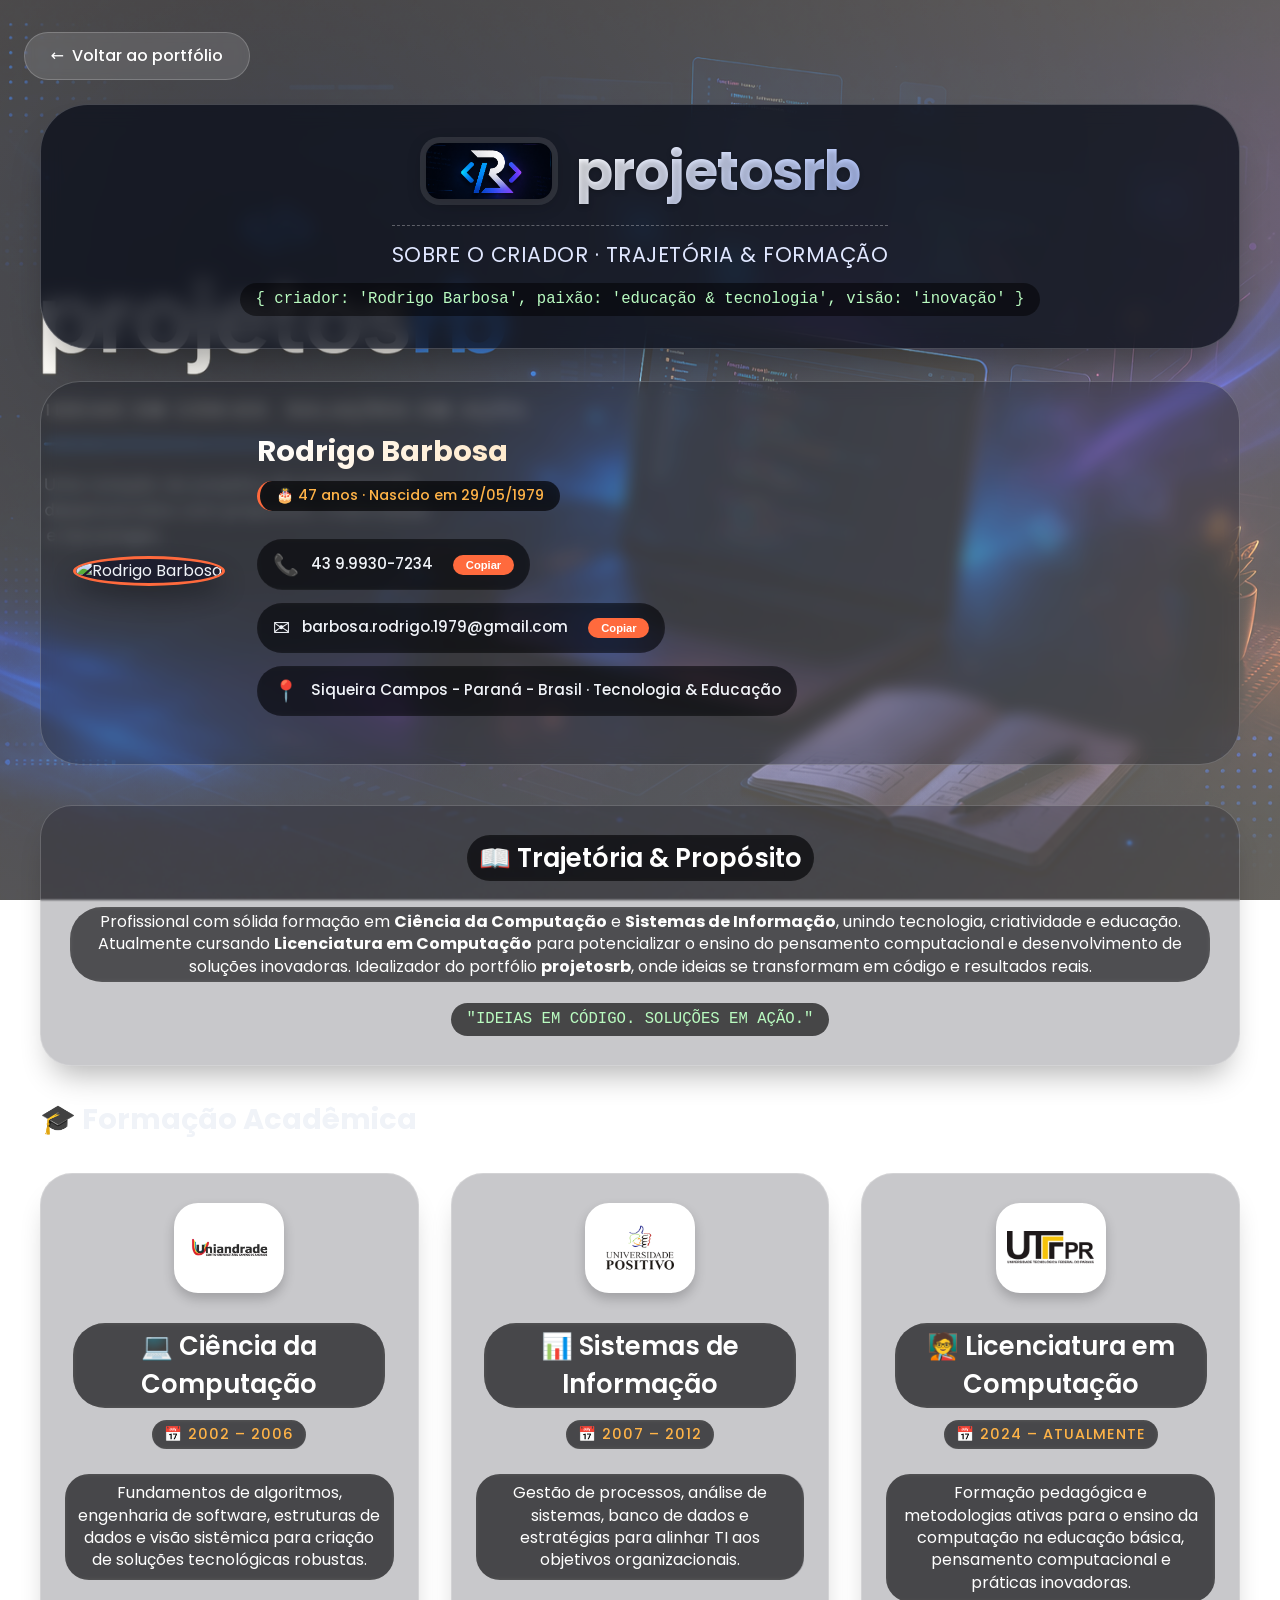
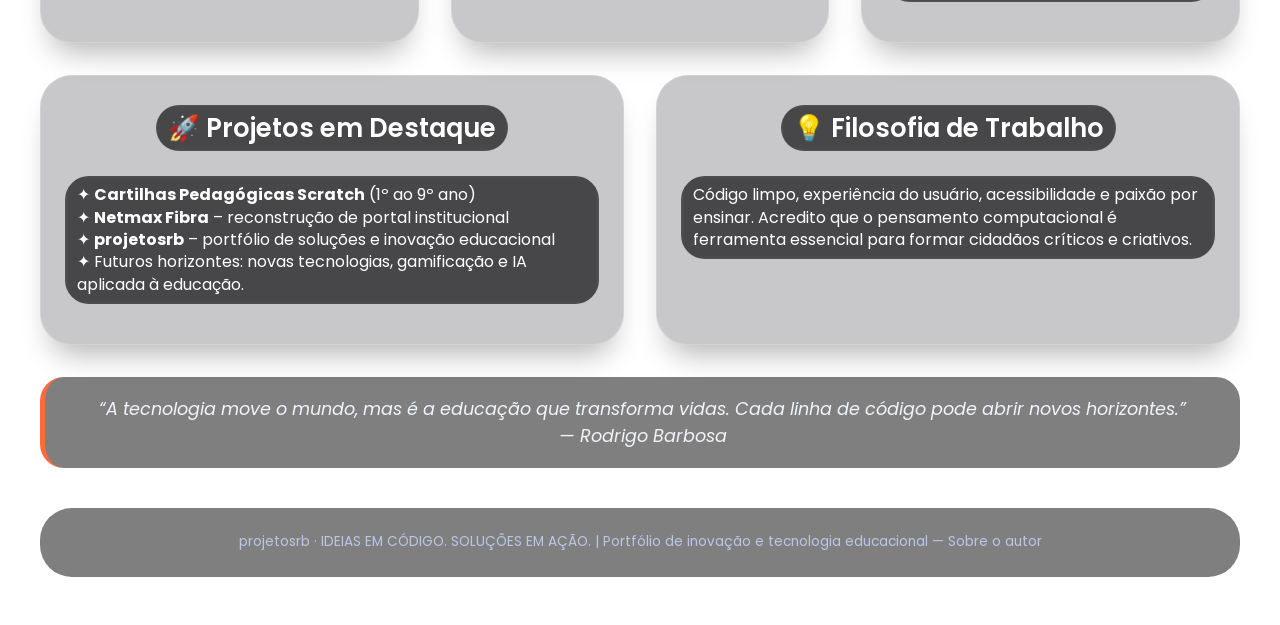
==== pages/sobre_mim.html @ 8f5d00f2 "Criação da página sobre_mim" ====
<!DOCTYPE html>
<!--
     ===================================================================
        projetosrb · Sobre Rodrigo Barbosa
     ===================================================================
        Objetivo: Página institucional com biografia, formação acadêmica,
                  contatos e trajetória profissional, mantendo a identidade
                  visual do portfólio principal.
        Autor : Rodrigo Barbosa
        Data  : 2026
     ===================================================================
-->
<html lang="pt-BR">
<head>
    <!-- Define a codificação de caracteres como UTF-8 para suporte total a acentos e caracteres especiais -->
    <meta charset="UTF-8">
    <!-- Configura a viewport para responsividade em dispositivos móveis, garantindo que o conteúdo se ajuste à tela -->
    <meta name="viewport" content="width=device-width, initial-scale=1.0, viewport-fit=cover">
    <!-- Título da aba do navegador, importante para SEO e identificação da página -->
    <title>projetosrb · Sobre Rodrigo Barbosa</title>
    <!-- Importa as fontes Poppins e Inter do Google Fonts para manter a identidade visual consistente com o portfólio principal -->
    <link href="https://fonts.googleapis.com/css2?family=Inter:opsz,wght@14..32,300..700&family=Poppins:wght@300;400;500;600;700;800&display=swap" rel="stylesheet">
    <!-- Importa o arquivo CSS principal que contém todos os estilos globais do portfólio -->
    <link rel="stylesheet" href="../assets/css/style.css">
</head>
<body>
    <!-- Wrapper principal que envolve todo o conteúdo da página, utilizado para controle de layout -->
    <div class="wrapper">
        <!-- Botão de retorno que permite ao usuário voltar facilmente para a página inicial do portfólio -->
        <a href="../index.html" class="btn-voltar">
            <!-- Símbolo de seta para indicar ação de voltar -->
            <span>←</span> Voltar ao portfólio
        </a>

        <!-- Container principal que agrupa todo o conteúdo específico da página "sobre" -->
        <div class="sobre-container">
            <!-- Seção Hero: área de destaque com logo, título e uma tagline que resume o propósito -->
            <div class="hero">
                <!-- Div que agrupa a logo e o título principal -->
                <div class="logo-titulo">
                    <!-- Imagem da logo do projetosrb; se não carregar, o evento onerror a oculta -->
                    <img src="../assets/images/logo_projetosrb_2.png" alt="logo projetosrb" class="logo-simbolo"
                        onerror="this.style.display='none'">
                    <!-- Título principal da página -->
                    <h1>projetosrb</h1>
                </div>
                <!-- Tagline que descreve o conteúdo da seção -->
                <div class="tagline">SOBRE O CRIADOR · TRAJETÓRIA & FORMAÇÃO</div>
                <!-- Pequeno snippet de código estilizado que representa de forma criativa os dados do criador -->
                <div class="code-snippet">
                    { criador: 'Rodrigo Barbosa', paixão: 'educação & tecnologia', visão: 'inovação' }
                </div>
            </div>

            <!-- Card principal que exibe o perfil e as informações de contato -->
            <div class="profile-card">
                <!-- Linha de perfil que organiza avatar e dados lado a lado -->
                <div class="perfil-linha">
                    <!-- Envoltório da imagem de avatar -->
                    <div class="avatar-wrapper">
                        <!-- Imagem do avatar de Rodrigo Barbosa; caso não exista, usa um placeholder do placehold.co -->
                        <img src="../assets/images/avatar_rodrigo.png" alt="Rodrigo Barbosa" class="avatar-img"
                             onerror="this.src='https://placehold.co/200x200?text=Rodrigo+Barbosa';this.onerror=null;">
                    </div>
                    <!-- Div que contém as informações textuais e de contato -->
                    <div class="info-dados">
                        <!-- Nome completo -->
                        <h2>Rodrigo Barbosa</h2>
                        <!-- Badge que exibirá a idade calculada dinamicamente via JavaScript (nascimento: 29/05/1979) -->
                        <div class="badge-idade" id="idadeDinamica">● Carregando idade...</div>
                        
                        <!-- Item de contato: telefone -->
                        <div class="contato-item">
                            <!-- Ícone representando telefone -->
                            <span class="contato-icone">📞</span>
                            <!-- Span com o texto do telefone, possui ID para ser referenciado no botão copiar -->
                            <span class="contato-texto" id="telefoneTexto">43 9.9930-7234</span>
                            <!-- Botão que ao ser clicado copia o conteúdo do span correspondente -->
                            <button class="btn-copiar" data-copiar="telefoneTexto">Copiar</button>
                        </div>
                        <!-- Item de contato: e-mail -->
                        <div class="contato-item">
                            <span class="contato-icone">✉️</span>
                            <!-- Span com o texto do e-mail, possui ID para ser referenciado no botão copiar -->
                            <span class="contato-texto" id="emailTexto">barbosa.rodrigo.1979@gmail.com</span>
                            <button class="btn-copiar" data-copiar="emailTexto">Copiar</button>
                        </div>
                        <!-- Item de contato: localização -->
                        <div class="contato-item">
                            <span class="contato-icone">📍</span>
                            <span class="contato-texto">Siqueira Campos - Paraná - Brasil · Tecnologia & Educação</span>
                        </div>
                    </div>
                </div>
            </div>

            <!-- Card que apresenta a trajetória e o propósito profissional -->
            <div class="card-projeto">
                <!-- Título com ícone para maior expressividade -->
                <h3>📖 Trajetória & Propósito</h3>
                <!-- Div que contém a descrição principal da biografia -->
                <div class="descricao-principal">
                    Profissional com sólida formação em <strong>Ciência da Computação</strong> e <strong>Sistemas de Informação</strong>, 
                    unindo tecnologia, criatividade e educação. Atualmente cursando <strong>Licenciatura em Computação</strong> para 
                    potencializar o ensino do pensamento computacional e desenvolvimento de soluções inovadoras. 
                    Idealizador do portfólio <strong>projetosrb</strong>, onde ideias se transformam em código e resultados reais.
                </div>
                <!-- Snippet de código com uma frase de efeito, reforçando a identidade visual -->
                <div class="code-snippet">
                    "IDEIAS EM CÓDIGO. SOLUÇÕES EM AÇÃO."
                </div>
            </div>

            <!-- Título da seção de formação acadêmica -->
            <h2>🎓 Formação Acadêmica</h2>
            
            <!-- Grid que organiza os cards de cada formação em layout responsivo -->
            <div class="formacao-grid">
                <!-- Card: Ciência da Computação com logo da instituição -->
                <div class="card-formacao">
                    <!-- Envoltório para a logo da instituição de ensino -->
                    <div class="curso-logo-wrapper">
                        <!-- Logo da Uniandrade; se falhar, exibe placeholder -->
                        <img src="../assets/images/logo_uniandrade.webp" alt="Logo Uniandrade" class="logo-instituicao"
                             onerror="this.src='https://placehold.co/110x90?text=Uniandrade'">
                    </div>
                    <!-- Título do curso com ícone temático -->
                    <div class="curso-titulo">💻 Ciência da Computação</div>
                    <!-- Período de realização do curso -->
                    <div class="curso-periodo">📅 2002 – 2006</div>
                    <!-- Descrição resumida dos conhecimentos adquiridos -->
                    <div class="curso-desc">
                        Fundamentos de algoritmos, engenharia de software, estruturas de dados e visão sistêmica para criação de soluções tecnológicas robustas.
                    </div>
                </div>
                
                <!-- Card: Sistemas de Informação com logo da instituição -->
                <div class="card-formacao">
                    <div class="curso-logo-wrapper">
                        <!-- Logo da Universidade Positivo (UP); fallback em caso de erro -->
                        <img src="../assets/images/UP_logo.png" alt="Logo Universidade Positivo" class="logo-instituicao"
                             onerror="this.src='https://placehold.co/110x90?text=UP'">
                    </div>
                    <div class="curso-titulo">📊 Sistemas de Informação</div>
                    <div class="curso-periodo">📅 2007 – 2012</div>
                    <div class="curso-desc">
                        Gestão de processos, análise de sistemas, banco de dados e estratégias para alinhar TI aos objetivos organizacionais.
                    </div>
                </div>
                
                <!-- Card: Licenciatura em Computação (cursando) com logo da instituição -->
                <div class="card-formacao">
                    <div class="curso-logo-wrapper">
                        <!-- Logo da UTFPR; fallback em caso de falha no carregamento -->
                        <img src="../assets/images/UTFPR_logo.png" alt="Logo UTFPR" class="logo-instituicao"
                             onerror="this.src='https://placehold.co/110x90?text=UTFPR'">
                    </div>
                    <div class="curso-titulo">🧑‍🏫 Licenciatura em Computação</div>
                    <div class="curso-periodo">📅 2024 – Atualmente</div>
                    <div class="curso-desc">
                        Formação pedagógica e metodologias ativas para o ensino da computação na educação básica, pensamento computacional e práticas inovadoras.
                    </div>
                </div>
            </div>

            <!-- Container para diferenciais: projetos em destaque e filosofia de trabalho -->
            <div class="diferenciais-container">
                <!-- Card que lista projetos em destaque -->
                <div class="card-formacao">
                    <div class="curso-titulo">🚀 Projetos em Destaque</div>
                    <div class="curso-desc">
                        ✦ <strong>Cartilhas Pedagógicas Scratch</strong> (1º ao 9º ano)<br>
                        ✦ <strong>Netmax Fibra</strong> – reconstrução de portal institucional<br>
                        ✦ <strong>projetosrb</strong> – portfólio de soluções e inovação educacional<br>
                        ✦ Futuros horizontes: novas tecnologias, gamificação e IA aplicada à educação.
                    </div>
                </div>
                <!-- Card que descreve a filosofia de trabalho -->
                <div class="card-formacao">
                    <div class="curso-titulo">💡 Filosofia de Trabalho</div>
                    <div class="curso-desc">
                        Código limpo, experiência do usuário, acessibilidade e paixão por ensinar. 
                        Acredito que o pensamento computacional é ferramenta essencial para formar cidadãos críticos e criativos.
                    </div>
                </div>
            </div>

            <!-- Citação motivacional e visão pessoal, destacada visualmente -->
            <div class="citacao">
                “A tecnologia move o mundo, mas é a educação que transforma vidas. Cada linha de código pode abrir novos horizontes.”
                <br>— Rodrigo Barbosa
            </div>

            <!-- Rodapé da página, alinhado com o design original do portfólio -->
            <div class="footer">
                <span>projetosrb · IDEIAS EM CÓDIGO. SOLUÇÕES EM AÇÃO. </span>
                <!-- Separador visual entre os textos do rodapé -->
                <span class="footer-separator">|</span>
                <span>Portfólio de inovação e tecnologia educacional — Sobre o autor</span>
            </div>
        </div>
    </div>

    <!-- Inclusão do script externo que gerencia idade dinâmica, funcionalidade de copiar e fallback do avatar -->
    <script src="../assets/js/script.js"></script>
</body>
</html>
---- assets/css/style.css ----
/*
===================================================================
            Folha de Estilos - Portfólio de Projetos RB
===================================================================
Objetivo: Estilizar a página de exibição de projetos com fundo
           temático, cards responsivos, efeitos de vidro (glassmorphism),
           animações suaves e adaptação para dispositivos móveis.
           
           INCLUI ESTILOS DA PÁGINA "SOBRE MIM" (sobre_mim.html)
           INCLUI ESTILOS DO CARROSSEL (index.html)
           
           ✨ ATUALIZAÇÃO: Adicionados estilos específicos para o
           card "Sobre Mim" no carrossel e melhorias no layout.
           
Autor : Rodrigo Barbosa
Data  : 2026 (Atualizado com estilos do carrossel)
===================================================================
*/

/* Seletor universal: aplica reset de margens, preenchimentos e modelo de caixa */
* {
    margin: 0;
    padding: 0;
    box-sizing: border-box;
}

/* Estilo do corpo da página */
body {
    background-image: url('../images/fundo_projetosrb.png');
    background-size: cover;
    background-position: center center;
    background-attachment: fixed;
    background-repeat: no-repeat;
    font-family: 'Poppins', 'Segoe UI', system-ui, -apple-system, 'Inter', sans-serif;
    color: #f0f3f8;
    line-height: 1.5;
    scroll-behavior: smooth;
}

/* Pseudo-elemento para criar um gradiente radial sobreposto ao fundo */
body::before {
    content: "";
    position: fixed;
    top: 0;
    left: 0;
    width: 100%;
    height: 100%;
    background: radial-gradient(circle at 20% 30%, rgba(255, 250, 235, 0.25), rgba(255, 245, 220, 0.4));
    pointer-events: none;
    z-index: 0;
}

/* Contêiner principal que envolve todo o conteúdo da página */
.wrapper {
    position: relative;
    z-index: 2;
    max-width: 1400px;
    margin: 0 auto;
    padding: 2rem 1.5rem 3rem;
}

/* Seção hero (cabeçalho principal com efeito glassmorphism) */
.hero {
    background: rgba(8, 12, 25, 0.75);
    backdrop-filter: blur(10px);
    border-radius: 3rem;
    padding: 2rem;
    margin-bottom: 3.5rem;
    text-align: center;
    border: 1px solid rgba(255, 255, 255, 0.2);
    box-shadow: 0 25px 40px -15px rgba(0, 0, 0, 0.4);
}

/* Estilo específico para o hero na página Sobre */
.sobre-container .hero {
    margin-bottom: 2rem;
}

/* Container flexível para o logo e o título principal */
.logo-titulo {
    display: flex;
    align-items: center;
    justify-content: center;
    gap: calc(1rem * 1.15);
    flex-wrap: wrap;
    margin-bottom: 0.75rem;
}

/* Estilo da imagem do logo/símbolo */
.logo-simbolo {
    width: calc(120px * 1.15);
    height: auto;
    filter: drop-shadow(0 4px 8px rgba(0, 0, 0, 0.3));
    background: rgba(255, 255, 255, 0.1);
    border-radius: 20px;
    padding: 6px;
}

/* Título principal h1 dentro da seção hero */
.hero h1 {
    font-size: calc(3rem * 1.15);
    font-weight: 700;
    letter-spacing: -0.02em;
    background: linear-gradient(135deg, #FFFFFF, #B0C4FF);
    background-clip: text;
    -webkit-background-clip: text;
    color: transparent;
    text-shadow: 0 2px 5px rgba(0, 0, 0, 0.2);
    line-height: 1.2;
}

/* Subtítulo / tagline */
.tagline {
    font-size: 1.3rem;
    font-weight: 400;
    color: #e0e7ff;
    border-top: 1px dashed rgba(255, 255, 255, 0.3);
    display: inline-block;
    padding-top: 0.8rem;
    margin-top: 0.5rem;
    letter-spacing: 0.5px;
}

/* Bloco de código estilizado (exemplo de snippet) */
.code-snippet {
    font-family: 'Fira Code', 'Courier New', monospace;
    font-size: calc(0.85rem * 1.15);
    background: rgba(0, 0, 0, 0.5);
    display: inline-block;
    padding: 0.3rem 1rem;
    border-radius: 40px;
    margin-top: 1rem;
    color: #b9fbc0;
}

/* Estilo específico para o code-snippet dentro do card-projeto na página Sobre */
.card-projeto .code-snippet {
    margin-top: 1rem;
    background: rgba(0, 0, 0, 0.65);
}

/* Estilo específico para o hero da página Sobre */
.sobre-container .hero {
    margin-bottom: 2rem;
}

.sobre-container .code-snippet {
    margin-top: 0.8rem;
}

/* ============================================================ */
/* ESTILOS DO CARROSSEL (index.html)                          */
/* ============================================================ */

/* Container principal do carrossel */
.carrossel-container {
    position: relative;
    margin: 2rem 0;
    padding: 0 2.5rem;
}

/* Container dos slides - layout horizontal com scroll suave */
.carrossel-slides {
    display: flex;
    overflow-x: auto;
    scroll-snap-type: x mandatory;
    gap: 2rem;
    padding: 1rem 0.5rem;
    scroll-behavior: smooth;
    -webkit-overflow-scrolling: touch;
    /* Esconde a barra de scroll em navegadores WebKit (Chrome, Safari) */
    scrollbar-width: thin;
    scrollbar-color: #ff6a3d rgba(255, 255, 255, 0.2);
}

/* Estilização da barra de scroll (WebKit) */
.carrossel-slides::-webkit-scrollbar {
    height: 8px;
}

.carrossel-slides::-webkit-scrollbar-track {
    background: rgba(255, 255, 255, 0.2);
    border-radius: 10px;
}

.carrossel-slides::-webkit-scrollbar-thumb {
    background: #ff6a3d;
    border-radius: 10px;
}

/* Cada item do carrossel */
.carrossel-item {
    flex: 0 0 calc(33.333% - 1.35rem);
    min-width: 280px;
    scroll-snap-align: start;
    transition: transform 0.3s ease, opacity 0.3s ease;
}

/* Efeito de escala no item central (opcional, melhora a experiência) */
.carrossel-item:hover {
    transform: scale(1.02);
}

/* Botões de navegação do carrossel (setas) */
.carrossel-btn {
    position: absolute;
    top: 50%;
    transform: translateY(-50%);
    background: rgba(255, 106, 61, 0.85);
    backdrop-filter: blur(4px);
    border: none;
    width: 44px;
    height: 44px;
    border-radius: 50%;
    cursor: pointer;
    font-size: 1.8rem;
    font-weight: bold;
    color: white;
    display: flex;
    align-items: center;
    justify-content: center;
    transition: all 0.2s ease;
    z-index: 10;
    box-shadow: 0 4px 12px rgba(0, 0, 0, 0.3);
}

/* Botão anterior (esquerda) */
.carrossel-btn-prev {
    left: 0;
}

/* Botão próximo (direita) */
.carrossel-btn-next {
    right: 0;
}

/* Efeito hover nos botões de navegação */
.carrossel-btn:hover {
    background: #ff4d1a;
    transform: translateY(-50%) scale(1.1);
    box-shadow: 0 6px 16px rgba(0, 0, 0, 0.4);
}

/* Efeito active (clique) */
.carrossel-btn:active {
    transform: translateY(-50%) scale(0.95);
}

/* Indicadores (dots) do carrossel */
.carrossel-indicadores {
    display: flex;
    justify-content: center;
    gap: 0.75rem;
    margin-top: 2rem;
    flex-wrap: wrap;
}

/* Estilo base de cada indicador */
.indicador {
    width: 10px;
    height: 10px;
    border-radius: 50%;
    background: rgba(255, 255, 255, 0.4);
    cursor: pointer;
    transition: all 0.2s ease;
    display: inline-block;
}

/* Indicador ativo (slide atual) */
.indicador.ativo {
    background: #ff6a3d;
    width: 28px;
    border-radius: 12px;
}

/* Efeito hover nos indicadores */
.indicador:hover {
    background: rgba(255, 106, 61, 0.7);
    transform: scale(1.2);
}

/* ============================================================ */
/* ESTILOS ESPECÍFICOS PARA O CARD "SOBRE MIM" NO CARROSSEL   */
/* ============================================================ */

/* Estilo específico para o avatar no card do carrossel */
.avatar-card {
    border-radius: 50% !important;
    width: 90px !important;
    height: 90px !important;
    object-fit: cover !important;
    padding: 0 !important;
    border: 3px solid #ff6a3d;
    margin-bottom: 1rem;
    transition: transform 0.3s ease, border-color 0.3s ease;
}

/* Efeito hover no avatar do card Sobre Mim */
.avatar-card:hover {
    transform: scale(1.05);
    border-color: #ffb347;
}

/* Ajuste responsivo para o avatar em telas pequenas */
@media (max-width: 680px) {
    .avatar-card {
        width: 70px !important;
        height: 70px !important;
    }
}

/* ============================================================ */
/* FIM DOS ESTILOS DO CARROSSEL                                */
/* ============================================================ */

/* Grid responsivo para os cards dos projetos (fallback para páginas sem carrossel) */
.projetos-grid {
    display: grid;
    grid-template-columns: repeat(auto-fit, minmax(300px, 1fr));
    gap: 2rem;
    margin: 2rem 0;
}

/* Estilo de cada card de projeto */
.card-projeto {
    background: rgba(5, 8, 18, 0.22);
    border-radius: 2rem;
    padding: 1.8rem 1.5rem 2rem;
    transition: transform 0.25s ease, box-shadow 0.3s ease, background 0.2s;
    border: 1px solid rgba(255, 255, 255, 0.2);
    box-shadow: 0 20px 30px -12px rgba(0, 0, 0, 0.3);
    display: flex;
    flex-direction: column;
    align-items: center;
    text-align: center;
    backdrop-filter: blur(1px);
}

/* Estilo específico para card-projeto na página Sobre */
.sobre-container .card-projeto {
    margin-bottom: 2rem;
    padding: 1.8rem;
}

.sobre-container .card-projeto h3 {
    margin-bottom: 0.8rem;
}

.sobre-container .card-projeto .descricao-principal {
    max-width: 100%;
    background: rgba(0, 0, 0, 0.5);
    margin-bottom: 0.5rem;
}

/* Efeito hover no card: levanta e destaca */
.card-projeto:hover {
    transform: translateY(-8px);
    background: rgba(5, 8, 18, 0.3);
    border-color: rgba(255, 140, 80, 0.6);
    box-shadow: 0 28px 35px -14px black;
}

/* Estilo das imagens dos logos dentro dos cards */
.logo-projeto {
    width: 110px;
    height: 90px;
    object-fit: contain;
    background: #ffffff;
    border-radius: 24px;
    padding: 0.7rem;
    margin-bottom: 1.4rem;
    box-shadow: 0 6px 12px rgba(0, 0, 0, 0.2);
    overflow: visible;
    display: flex;
    align-items: center;
    justify-content: center;
}

/* Classe adicional para logos que precisam de fundo preto (ex.: logos claros) */
.logo-projeto.logo-fundo-preto {
    background: #000000;
}

/* Aumento específico para o logo netmax.jpeg: escala 1.15x */
.logo-projeto[src*="logo_netmax.jpeg"] {
    transform: scale(1.15);
    transform-origin: center center;
}

/* Aumento específico para o logo_projetosrb.png: escala 1.32x */
.logo-projeto[src*="logo_projetosrb.png"] {
    transform: scale(1.32);
    transform-origin: center center;
}

/* Estilo comum para título, descrição curta e descrição principal dentro do card */
.card-projeto h3,
.card-projeto .desc-curta,
.card-projeto .descricao-principal {
    background: rgba(0, 0, 0, 0.55);
    padding: 0.25rem 0.75rem;
    border-radius: 32px;
    display: inline-block;
    width: auto;
    max-width: 95%;
    backdrop-filter: blur(2px);
}

/* Título do projeto */
.card-projeto h3 {
    font-size: 1.6rem;
    font-weight: 600;
    margin-bottom: 0.75rem;
    color: white;
}

/* Descrição curta (categoria, tipo) */
.card-projeto .desc-curta {
    font-size: 0.9rem;
    font-weight: 500;
    text-transform: uppercase;
    letter-spacing: 1px;
    color: #ffb347;
    margin-bottom: 0.75rem;
}

/* Descrição principal do projeto */
.card-projeto .descricao-principal {
    font-size: 1rem;
    line-height: 1.4;
    margin: 0.8rem 0 1.5rem;
    color: #fefefe;
}

/* Botão de ação do projeto */
.btn-projeto {
    display: inline-flex;
    align-items: center;
    gap: 8px;
    background: #ff6a3d;
    color: white;
    font-weight: 600;
    padding: 0.75rem 1.8rem;
    border-radius: 50px;
    text-decoration: none;
    font-size: 0.95rem;
    transition: all 0.2s;
    border: none;
    cursor: pointer;
    box-shadow: 0 5px 12px rgba(0, 0, 0, 0.2);
    margin-top: auto;
}

.btn-projeto i {
    font-style: normal;
    font-size: 1.2rem;
}

.btn-projeto:hover {
    background: #ff4d1a;
    transform: scale(1.02);
    box-shadow: 0 8px 18px rgba(0, 0, 0, 0.3);
}

/* Rodapé da página */
.footer {
    margin-top: 4rem;
    text-align: center;
    font-size: 0.85rem;
    padding: 1.5rem;
    background: rgba(0, 0, 0, 0.5);
    backdrop-filter: blur(4px);
    border-radius: 2rem;
    color: #b9c7e6;
}

/* Rodapé específico para a página Sobre */
.sobre-container .footer {
    margin-top: 2.5rem;
}

/* ============================================================ */
/* ESTILOS ESPECÍFICOS PARA A PÁGINA "SOBRE MIM" (sobre_mim.html) */
/* ============================================================ */

.sobre-container {
    max-width: 1200px;
    margin: 0 auto;
}

/* Card principal de perfil */
.profile-card {
    background: rgba(5, 8, 18, 0.28);
    backdrop-filter: blur(8px);
    border-radius: 2.5rem;
    padding: 2rem 2rem 2.2rem;
    margin-bottom: 2.5rem;
    border: 1px solid rgba(255, 255, 255, 0.2);
    transition: transform 0.2s ease, box-shadow 0.2s;
}

.profile-card:hover {
    transform: translateY(-4px);
    border-color: rgba(255, 140, 80, 0.5);
    box-shadow: 0 25px 35px -12px rgba(0, 0, 0, 0.4);
}

.perfil-linha {
    display: flex;
    flex-wrap: wrap;
    gap: 2rem;
    align-items: center;
    justify-content: center;
}

.avatar-wrapper {
    flex-shrink: 0;
    text-align: center;
}

.avatar-img {
    width: 160px;
    height: 160px;
    object-fit: cover;
    border-radius: 50%;
    border: 3px solid #ff6a3d;
    background: #1e1e2f;
    box-shadow: 0 12px 25px rgba(0, 0, 0, 0.3);
    transition: transform 0.2s;
}

.avatar-img:hover {
    transform: scale(1.02);
}

.info-dados {
    flex: 1;
    min-width: 240px;
}

.info-dados h2 {
    font-size: 2.2rem;
    font-weight: 700;
    background: linear-gradient(135deg, #FFFFFF, #FFB347);
    background-clip: text;
    -webkit-background-clip: text;
    color: transparent;
    margin-bottom: 0.5rem;
}

.badge-idade {
    display: inline-block;
    background: rgba(0, 0, 0, 0.6);
    backdrop-filter: blur(4px);
    padding: 0.25rem 1rem;
    border-radius: 60px;
    font-size: 0.9rem;
    font-weight: 500;
    color: #ffb347;
    margin-bottom: 1rem;
    border-left: 3px solid #ff6a3d;
}

.contato-item {
    display: flex;
    align-items: center;
    gap: 12px;
    margin: 0.8rem 0;
    background: rgba(0, 0, 0, 0.45);
    padding: 0.6rem 1rem;
    border-radius: 60px;
    width: fit-content;
    max-width: 100%;
    backdrop-filter: blur(2px);
    transition: 0.2s;
}

.contato-item:hover {
    background: rgba(0, 0, 0, 0.7);
    transform: translateX(5px);
}

.contato-icone {
    font-size: 1.3rem;
}

.contato-texto {
    font-size: 0.95rem;
    font-weight: 500;
    word-break: break-all;
    color: #f0f3f8;
}

.btn-copiar {
    background: #ff6a3d;
    border: none;
    padding: 0.25rem 0.8rem;
    border-radius: 40px;
    font-size: 0.7rem;
    font-weight: 600;
    cursor: pointer;
    transition: 0.2s;
    color: white;
    margin-left: 8px;
}

.btn-copiar:hover {
    background: #ff4d1a;
    transform: scale(1.02);
}

/* Título de seção Formação Acadêmica */
.sobre-container h2 {
    font-size: 1.8rem;
    margin: 1rem 0 0.5rem;
    display: flex;
    align-items: center;
    gap: 10px;
}

/* Grid de formação / escolaridade - MESMO ESTILO DO projetos-grid */
.formacao-grid {
    display: grid;
    grid-template-columns: repeat(auto-fit, minmax(300px, 1fr));
    gap: 2rem;
    margin: 2rem 0;
}

/* Card de formação - MESMO ESTILO DO card-projeto */
.card-formacao {
    background: rgba(5, 8, 18, 0.22);
    border-radius: 2rem;
    padding: 1.8rem 1.5rem 2rem;
    transition: transform 0.25s ease, box-shadow 0.3s ease, background 0.2s;
    border: 1px solid rgba(255, 255, 255, 0.2);
    box-shadow: 0 20px 30px -12px rgba(0, 0, 0, 0.3);
    display: flex;
    flex-direction: column;
    align-items: center;
    text-align: center;
    backdrop-filter: blur(1px);
}

/* Efeito hover no card de formação - MESMO ESTILO */
.card-formacao:hover {
    transform: translateY(-8px);
    background: rgba(5, 8, 18, 0.3);
    border-color: rgba(255, 140, 80, 0.6);
    box-shadow: 0 28px 35px -14px black;
}

/* ESTILO PADRONIZADO PARA AS LOGOS DAS INSTITUIÇÕES NOS CARDS DE FORMAÇÃO - MESMO TAMANHO E ESTILO DO logo-projeto */
.logo-instituicao {
    width: 110px;
    height: 90px;
    object-fit: contain;
    background: #ffffff;
    border-radius: 24px;
    padding: 0.7rem;
    margin-bottom: 1.4rem;
    box-shadow: 0 6px 12px rgba(0, 0, 0, 0.2);
    overflow: visible;
    display: flex;
    align-items: center;
    justify-content: center;
    transition: transform 0.2s ease, box-shadow 0.2s ease;
}

.logo-instituicao:hover {
    transform: scale(1.02);
    box-shadow: 0 8px 16px rgba(0, 0, 0, 0.3);
}

/* Título do curso - alinhado com h3 dos projetos */
.card-formacao .curso-titulo {
    font-size: 1.6rem;
    font-weight: 600;
    margin-bottom: 0.75rem;
    color: white;
    background: rgba(0, 0, 0, 0.55);
    padding: 0.25rem 0.75rem;
    border-radius: 32px;
    display: inline-block;
    width: auto;
    max-width: 95%;
    backdrop-filter: blur(2px);
}

/* Período do curso - similar ao desc-curta */
.card-formacao .curso-periodo {
    font-size: 0.9rem;
    font-weight: 500;
    text-transform: uppercase;
    letter-spacing: 1px;
    color: #ffb347;
    margin-bottom: 0.75rem;
    background: rgba(0, 0, 0, 0.55);
    padding: 0.25rem 0.75rem;
    border-radius: 32px;
    display: inline-block;
    width: auto;
    max-width: 95%;
    backdrop-filter: blur(2px);
}

/* Descrição do curso - similar ao descricao-principal */
.card-formacao .curso-desc {
    font-size: 1rem;
    line-height: 1.4;
    margin: 0.8rem 0 0.5rem;
    color: #fefefe;
    background: rgba(0, 0, 0, 0.55);
    padding: 0.5rem 0.75rem;
    border-radius: 24px;
    backdrop-filter: blur(2px);
}

/* Wrapper do logo - centralizado */
.curso-logo-wrapper {
    display: flex;
    justify-content: center;
    align-items: center;
    width: 100%;
    margin-bottom: 0.5rem;
}

.citacao {
    background: rgba(0, 0, 0, 0.5);
    border-left: 5px solid #ff6a3d;
    padding: 1.2rem 1.8rem;
    border-radius: 1.5rem;
    margin: 2rem 0 1rem;
    font-style: italic;
    font-size: 1.1rem;
    text-align: center;
}

.btn-voltar {
    display: inline-flex;
    align-items: center;
    gap: 8px;
    background: rgba(255, 255, 255, 0.12);
    backdrop-filter: blur(5px);
    padding: 0.7rem 1.6rem;
    border-radius: 50px;
    color: white;
    text-decoration: none;
    font-weight: 500;
    transition: 0.2s;
    border: 1px solid rgba(255,255,255,0.2);
    margin-bottom: 1.5rem;
}

.btn-voltar:hover {
    background: #ff6a3d;
    border-color: #ff6a3d;
    transform: translateX(-5px);
}

/* Container flexível para diferenciais */
.diferenciais-container {
    display: flex;
    flex-wrap: wrap;
    gap: 2rem;
    margin: 1.8rem 0;
}

.diferenciais-container .card-formacao {
    flex: 1;
}

.diferenciais-container .curso-desc {
    text-align: left;
}

/* Estilos responsivos para a página Sobre */
@media (max-width: 680px) {
    .info-dados h2 {
        font-size: 1.7rem;
    }
    .avatar-img {
        width: 120px;
        height: 120px;
    }
    .contato-item {
        width: 100%;
    }
    .profile-card {
        padding: 1.5rem;
    }
    
    /* Ajuste para os cards de formação em telas pequenas */
    .card-formacao .curso-titulo {
        font-size: 1.4rem;
    }
    
    .logo-instituicao {
        width: 85px;
        height: 75px;
        padding: 0.5rem;
    }

    .sobre-container h2 {
        font-size: 1.5rem;
    }
}

/* ============================================================ */
/* FIM DOS ESTILOS DA PÁGINA SOBRE */
/* ============================================================ */

/* Estilos responsivos para telas com largura máxima de 680px */
@media (max-width: 680px) {
    .wrapper {
        padding: 1rem 1rem 2rem;
    }

    .hero {
        padding: 1.5rem;
    }

    .hero h1 {
        font-size: calc(2.2rem * 1.15);
    }

    .tagline {
        font-size: 1rem;
    }

    .card-projeto h3 {
        font-size: 1.4rem;
    }

    .logo-projeto {
        width: 85px;
        height: 75px;
        padding: 0.5rem;
    }

    .logo-projeto[src*="logo_netmax.jpeg"] {
        transform: scale(1.15);
    }

    .logo-projeto[src*="logo_projetosrb_6.png"] {
        transform: scale(1.32);
    }

    .btn-projeto {
        padding: 0.6rem 1.4rem;
    }

    .logo-simbolo {
        width: calc(90px * 1.15);
    }

    .code-snippet {
        font-size: calc(0.75rem * 1.15);
    }

    .logo-titulo {
        margin-bottom: 0.5rem;
        gap: calc(0.75rem * 1.15);
    }

    /* Ajustes responsivos do carrossel */
    .carrossel-container {
        padding: 0 1.5rem;
    }
    
    .carrossel-item {
        flex: 0 0 calc(100% - 1rem);
    }
    
    .carrossel-btn {
        width: 36px;
        height: 36px;
        font-size: 1.4rem;
    }
}

/* Animação de fade-up (entrada suave subindo) */
@keyframes fadeUp {
    0% {
        opacity: 0;
        transform: translateY(20px);
    }
    100% {
        opacity: 1;
        transform: translateY(0);
    }
}

/* Aplica a animação a todos os cards, começando invisíveis */
.card-projeto {
    animation: fadeUp 0.5s ease forwards;
    opacity: 0;
}

/* Aplica a mesma animação aos cards de formação */
.card-formacao {
    animation: fadeUp 0.5s ease forwards;
    opacity: 0;
}

/* Delays progressivos para cada card (efeito cascata) */
.card-projeto:nth-child(1),
.card-formacao:nth-child(1) {
    animation-delay: 0.05s;
}

.card-projeto:nth-child(2),
.card-formacao:nth-child(2) {
    animation-delay: 0.1s;
}

.card-projeto:nth-child(3),
.card-formacao:nth-child(3) {
    animation-delay: 0.15s;
}

.card-projeto:nth-child(4),
.card-formacao:nth-child(4) {
    animation-delay: 0.2s;
}

.card-projeto:nth-child(5),
.card-formacao:nth-child(5) {
    animation-delay: 0.25s;
}
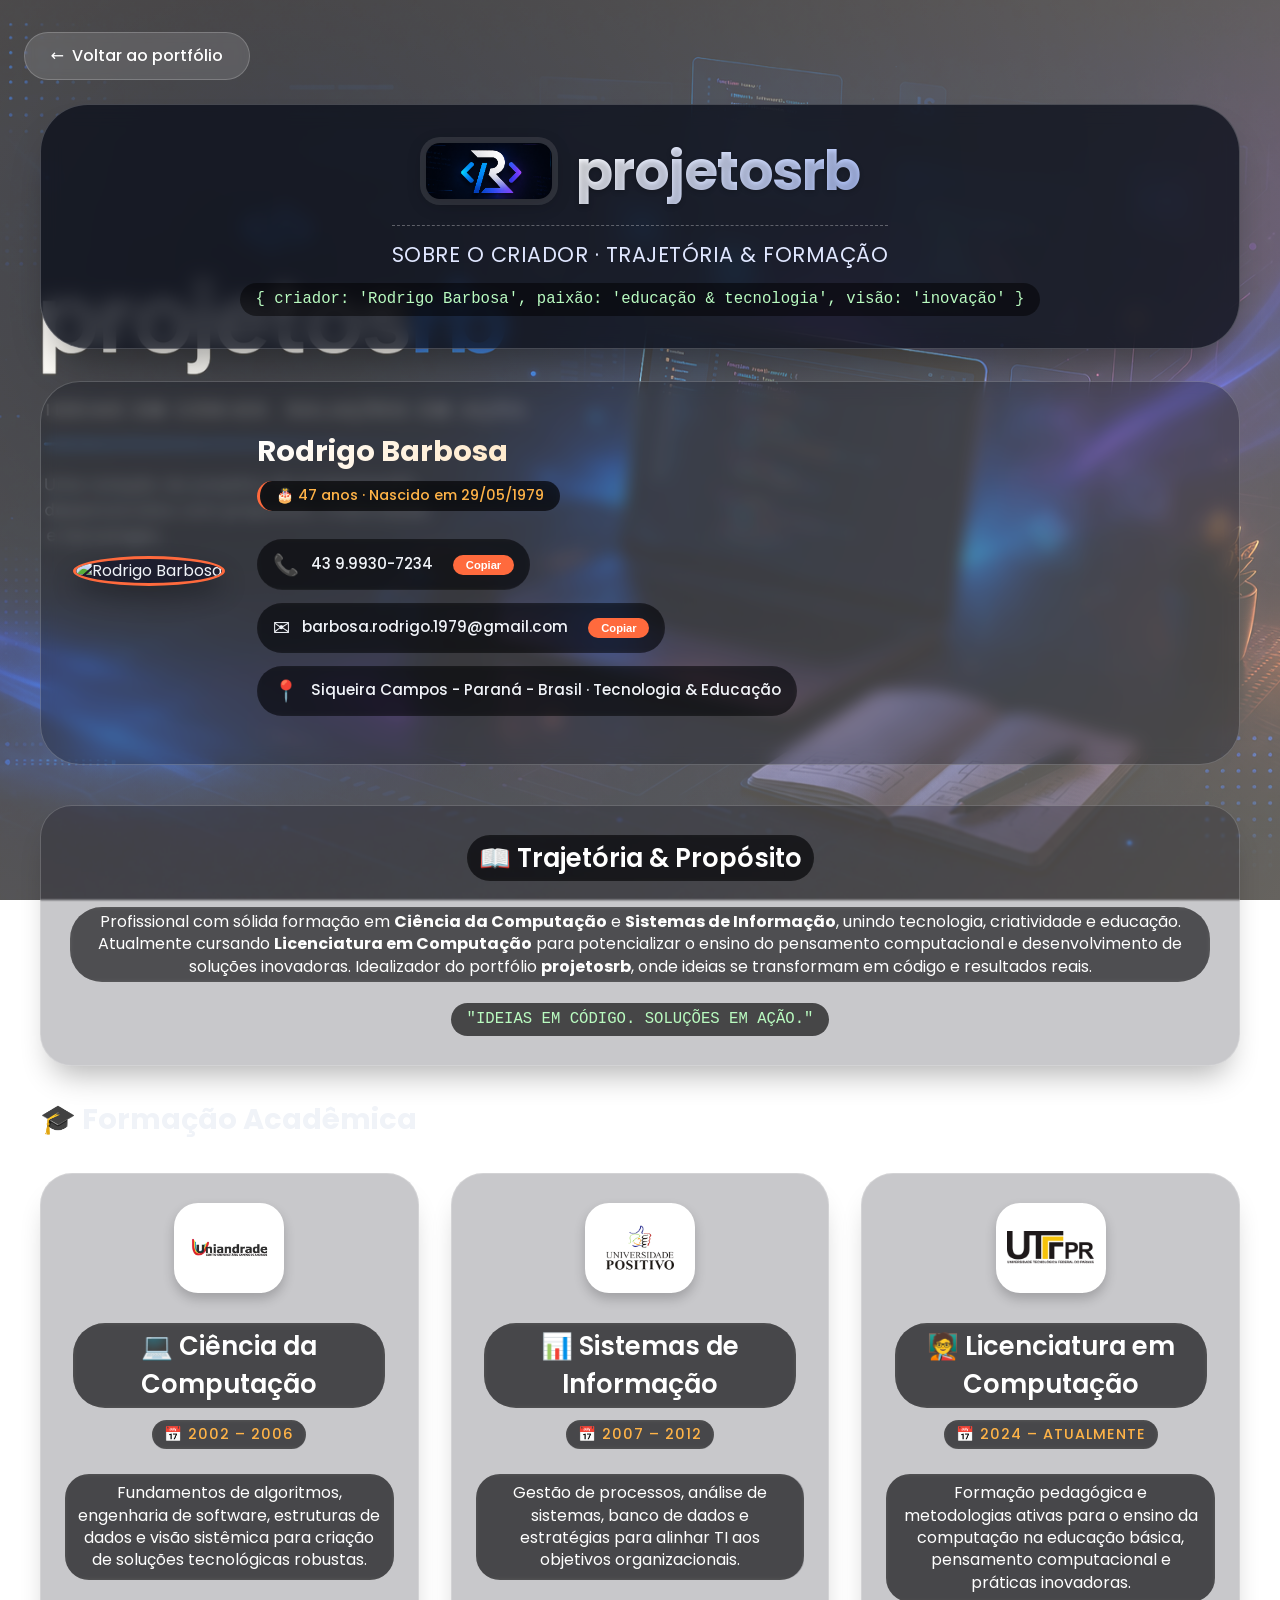
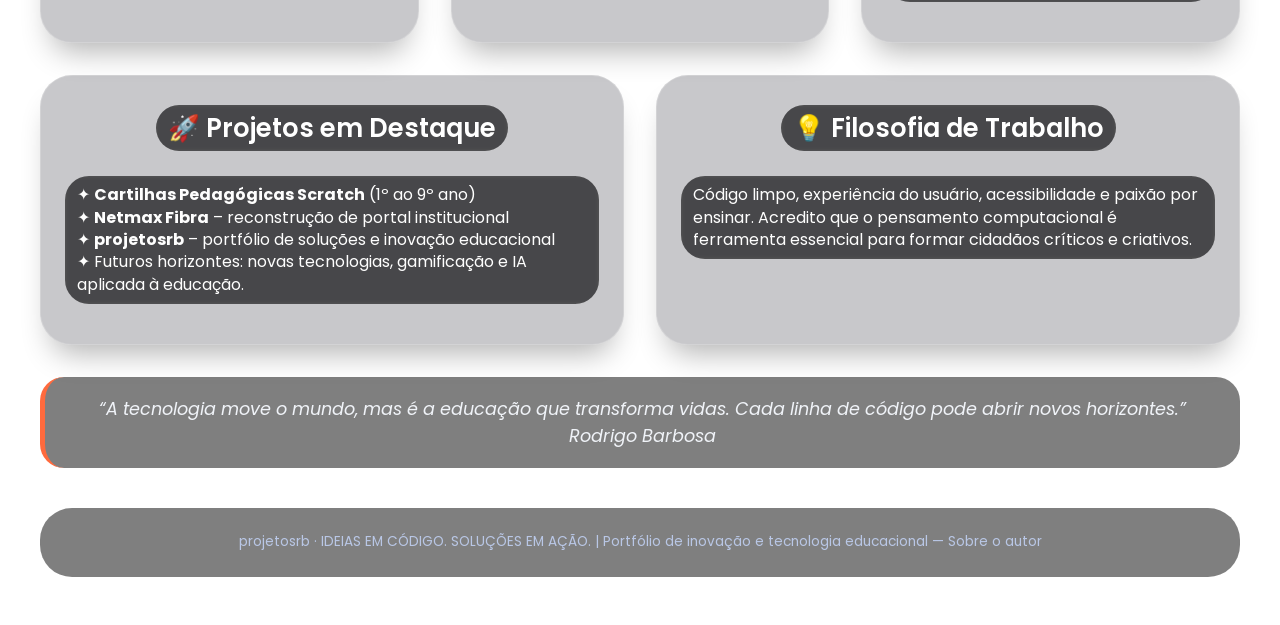
==== commit bfe92a62: "Ajuste no rodapé" ====
--- a/pages/sobre_mim.html
+++ b/pages/sobre_mim.html
@@ -188,7 +188,7 @@
             <!-- Citação motivacional e visão pessoal, destacada visualmente -->
             <div class="citacao">
                 “A tecnologia move o mundo, mas é a educação que transforma vidas. Cada linha de código pode abrir novos horizontes.”
-                <br>— Rodrigo Barbosa
+                <br>Rodrigo Barbosa
             </div>
 
             <!-- Rodapé da página, alinhado com o design original do portfólio -->
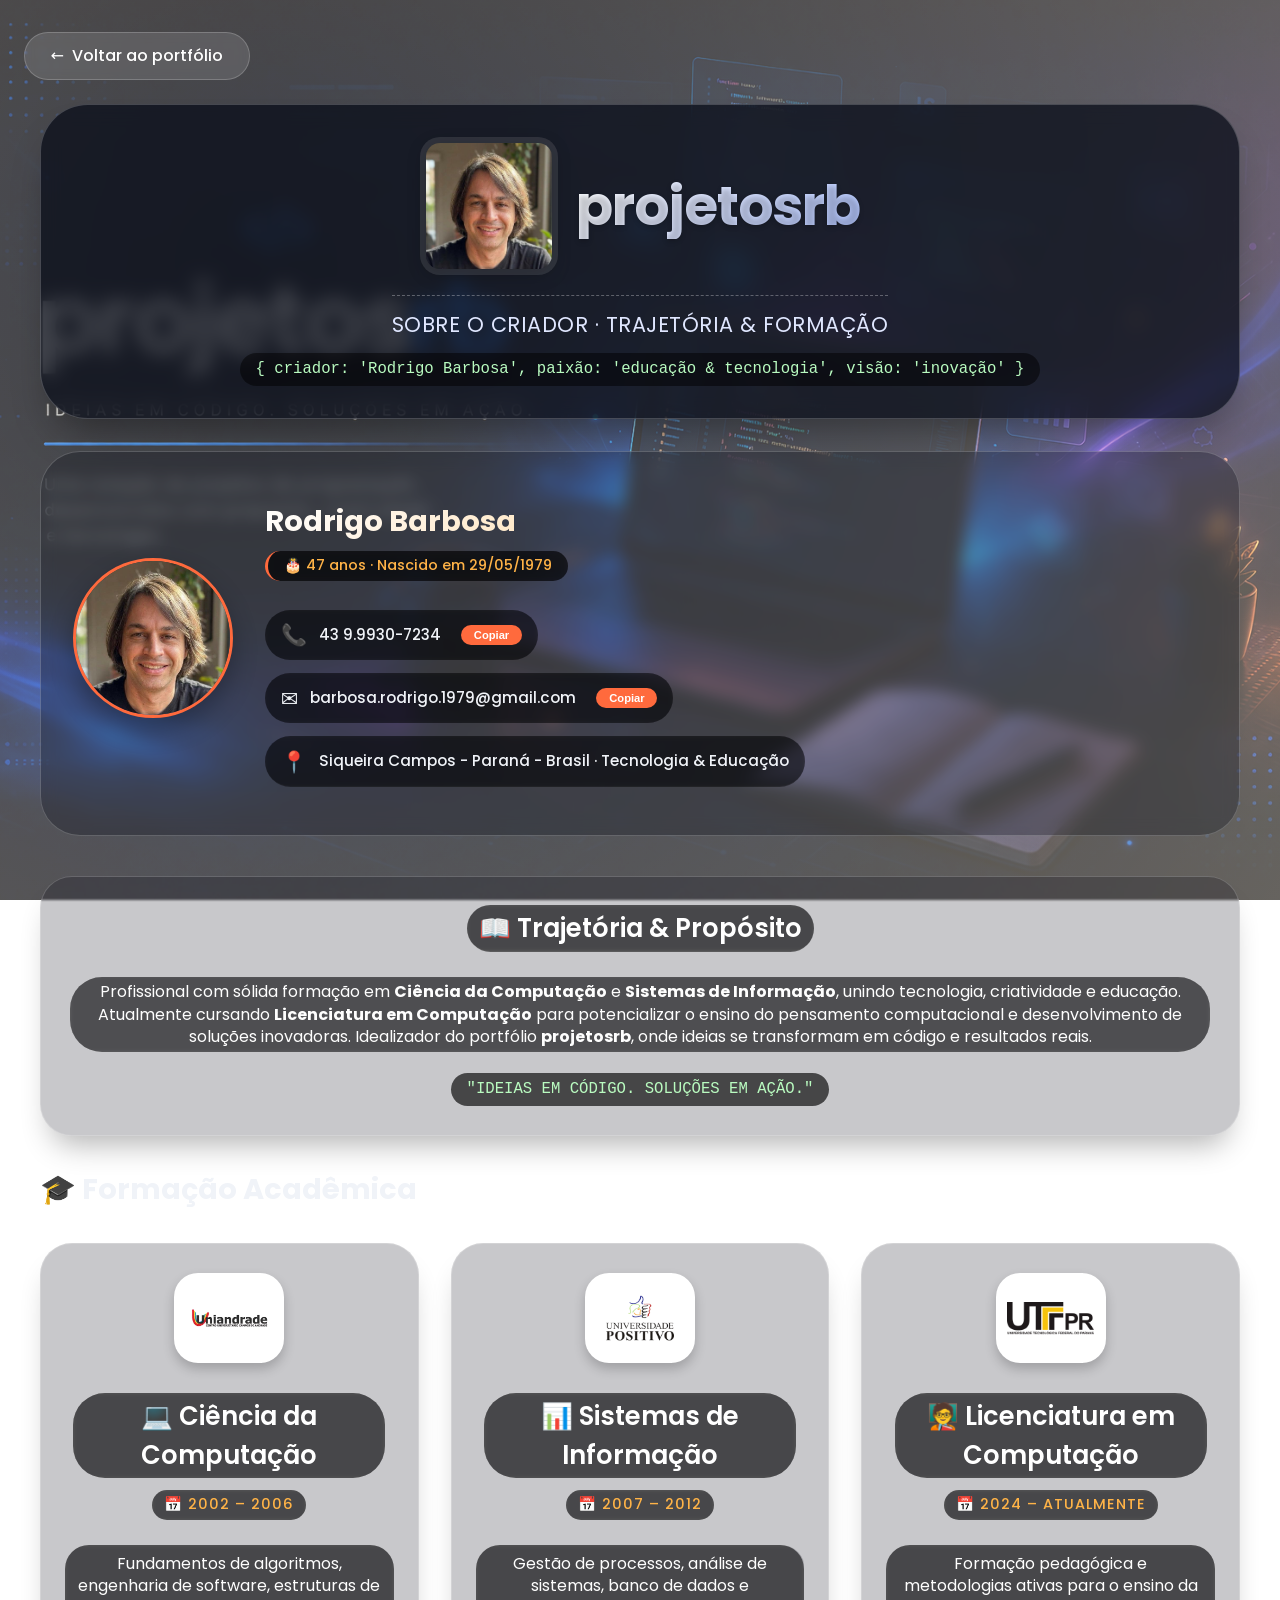
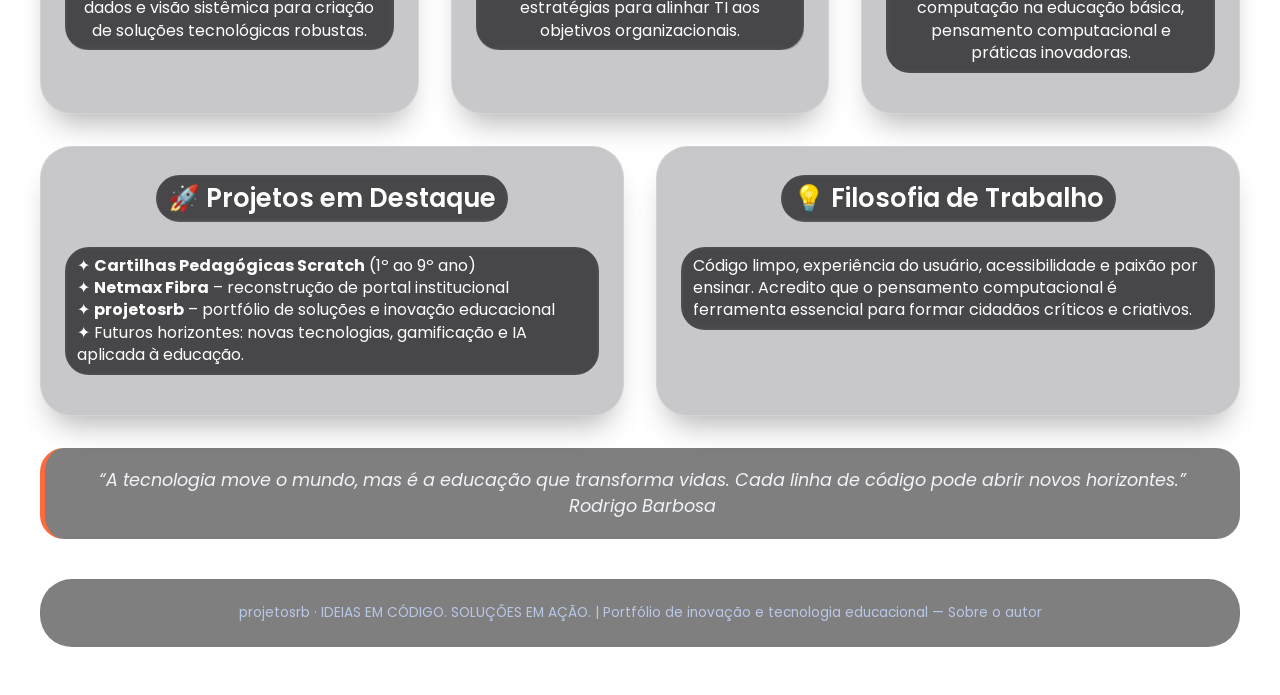
==== commit 12fc6b82: "Alteração de foto perfil" ====
--- a/pages/sobre_mim.html
+++ b/pages/sobre_mim.html
@@ -39,7 +39,7 @@
                 <!-- Div que agrupa a logo e o título principal -->
                 <div class="logo-titulo">
                     <!-- Imagem da logo do projetosrb; se não carregar, o evento onerror a oculta -->
-                    <img src="../assets/images/logo_projetosrb_2.png" alt="logo projetosrb" class="logo-simbolo"
+                    <img src="../assets/images/foto_perfil.jpeg" alt="logo projetosrb" class="logo-simbolo"
                         onerror="this.style.display='none'">
                     <!-- Título principal da página -->
                     <h1>projetosrb</h1>
@@ -59,7 +59,7 @@
                     <!-- Envoltório da imagem de avatar -->
                     <div class="avatar-wrapper">
                         <!-- Imagem do avatar de Rodrigo Barbosa; caso não exista, usa um placeholder do placehold.co -->
-                        <img src="../assets/images/avatar_rodrigo.png" alt="Rodrigo Barbosa" class="avatar-img"
+                        <img src="../assets/images/foto_perfil.jpeg" alt="Rodrigo Barbosa" class="avatar-img"
                              onerror="this.src='https://placehold.co/200x200?text=Rodrigo+Barbosa';this.onerror=null;">
                     </div>
                     <!-- Div que contém as informações textuais e de contato -->
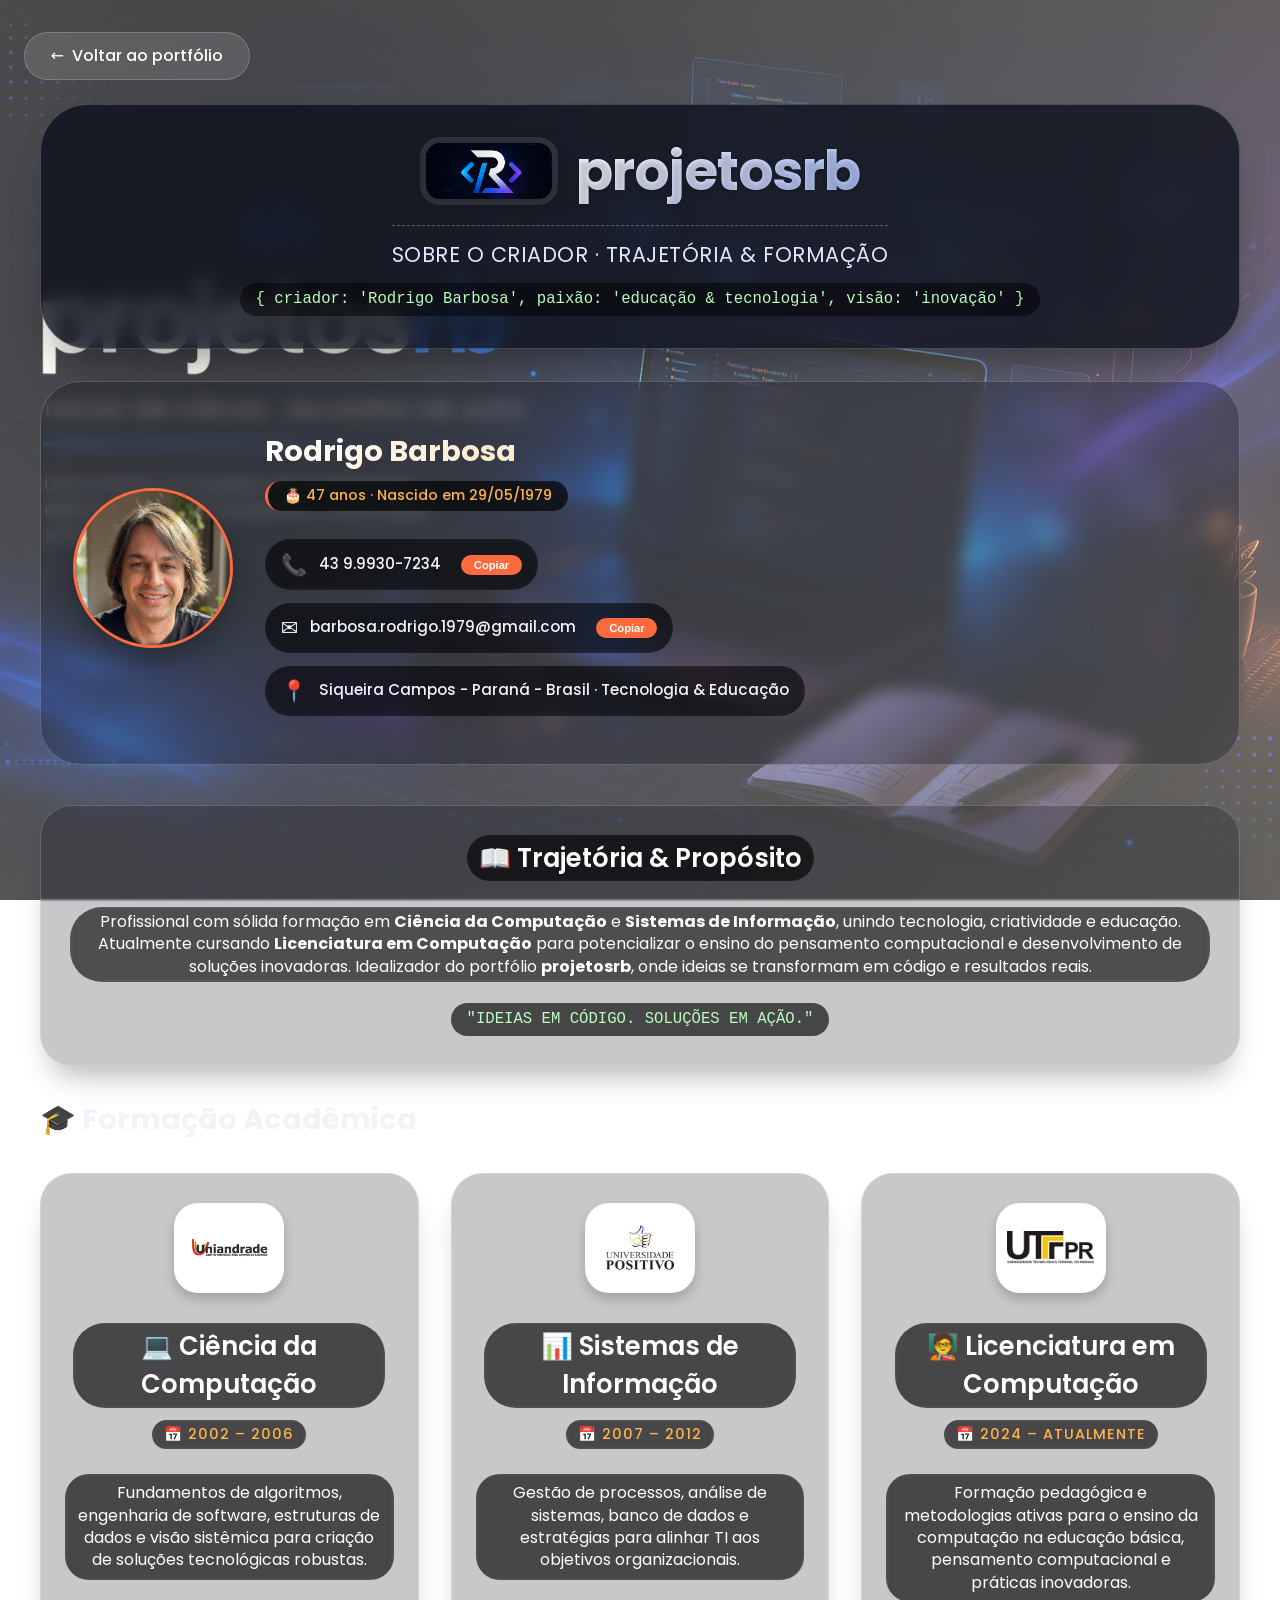
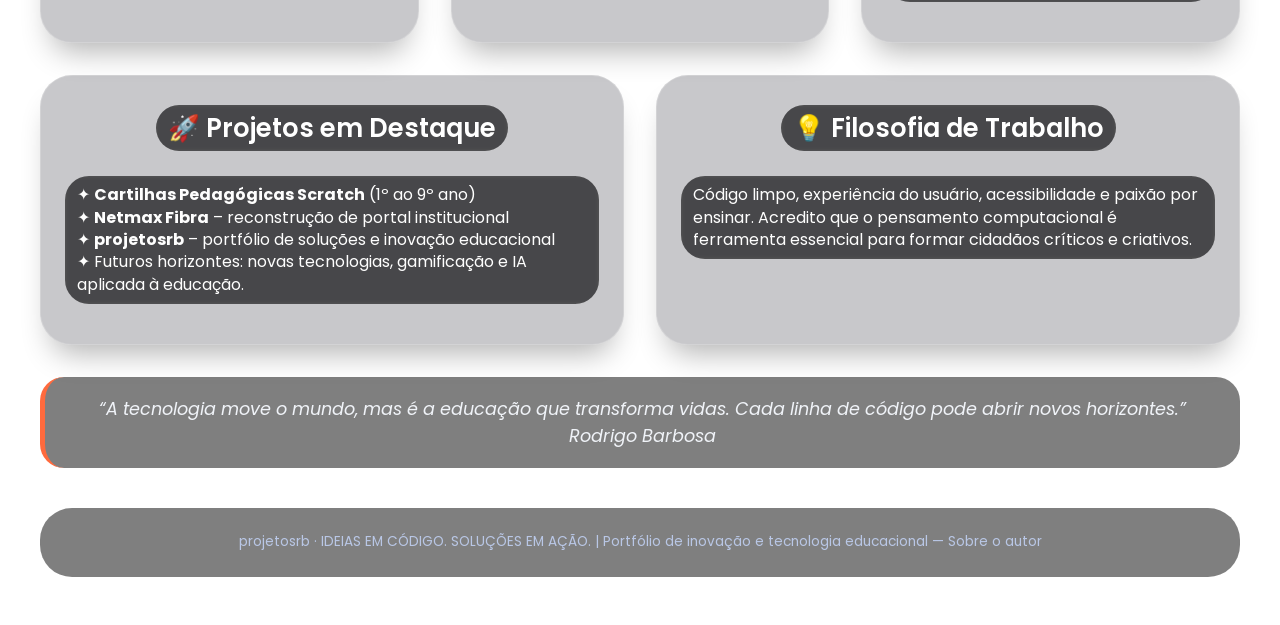
==== commit 586d60d0: "Ajustes na logo" ====
--- a/pages/sobre_mim.html
+++ b/pages/sobre_mim.html
@@ -39,7 +39,7 @@
                 <!-- Div que agrupa a logo e o título principal -->
                 <div class="logo-titulo">
                     <!-- Imagem da logo do projetosrb; se não carregar, o evento onerror a oculta -->
-                    <img src="../assets/images/foto_perfil.jpeg" alt="logo projetosrb" class="logo-simbolo"
+                    <img src="../assets/images/logo_projetosrb_2.png" alt="logo projetosrb" class="logo-simbolo"
                         onerror="this.style.display='none'">
                     <!-- Título principal da página -->
                     <h1>projetosrb</h1>
